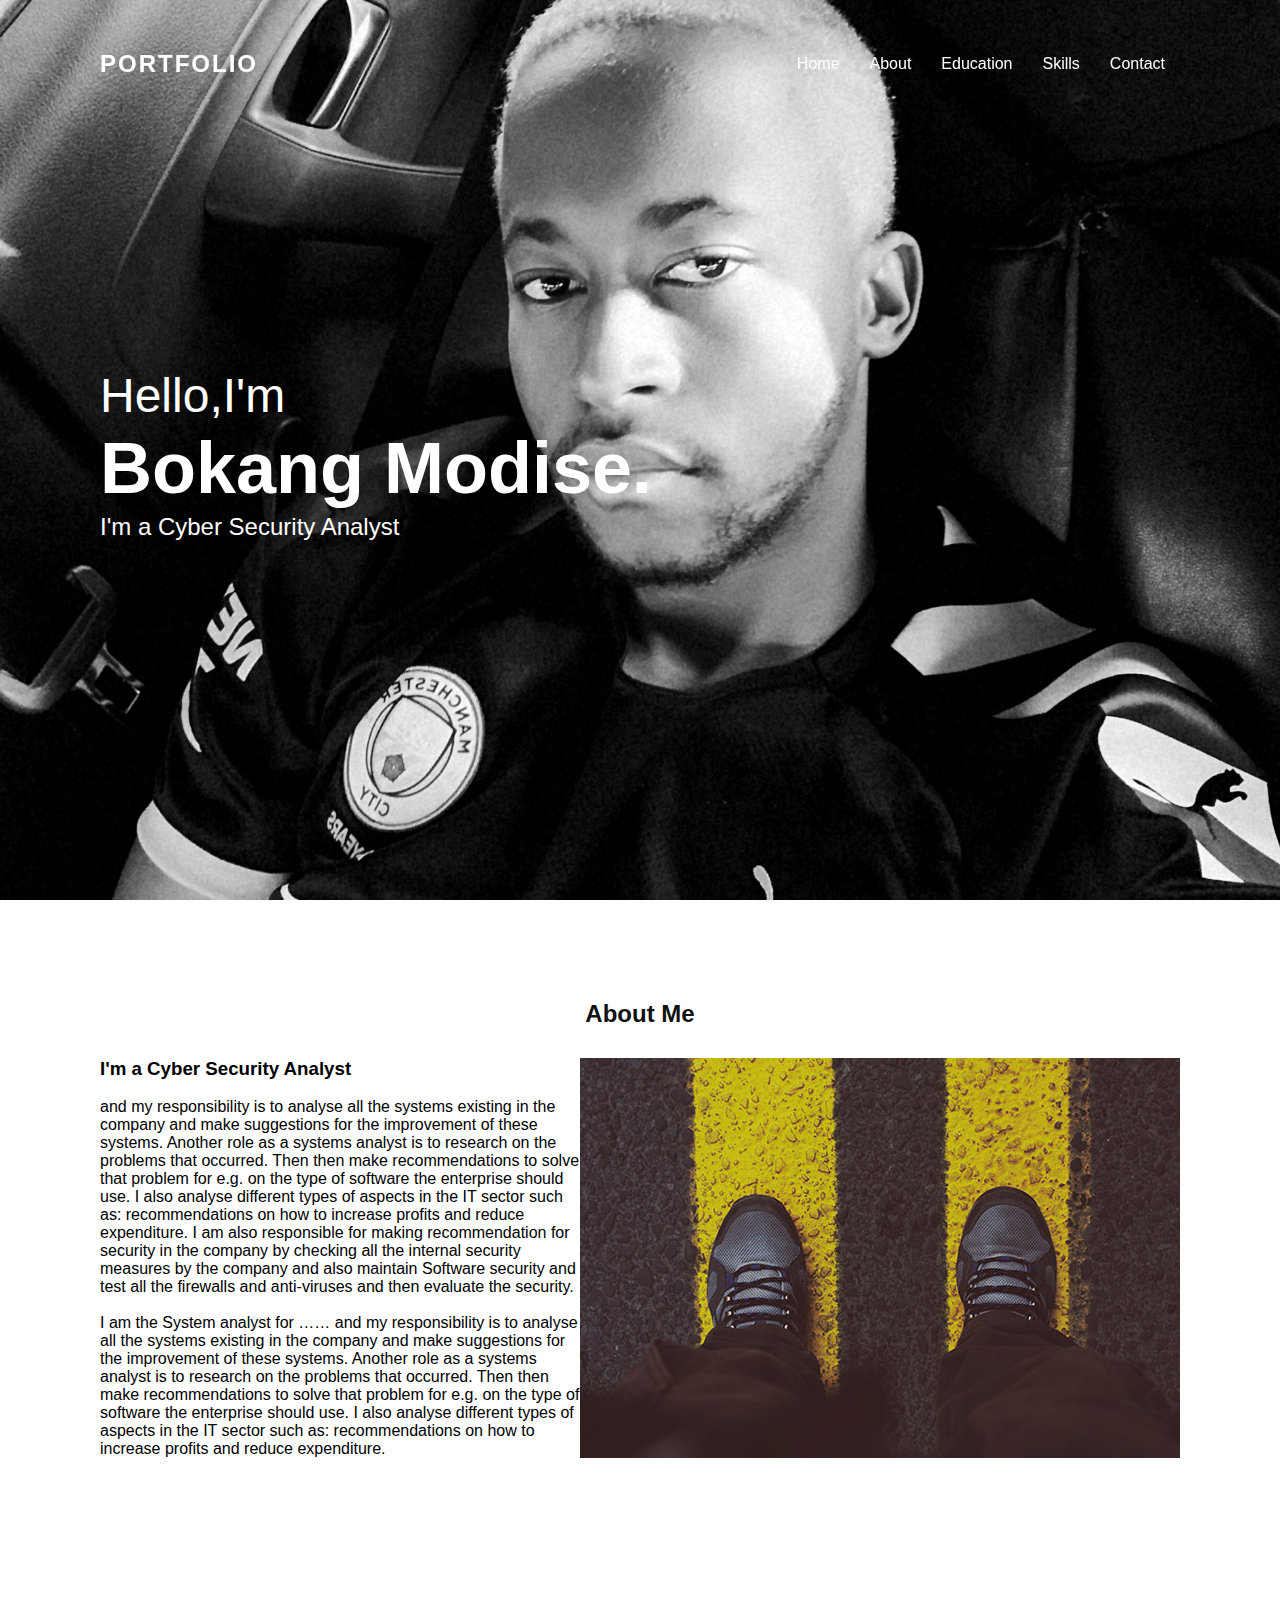
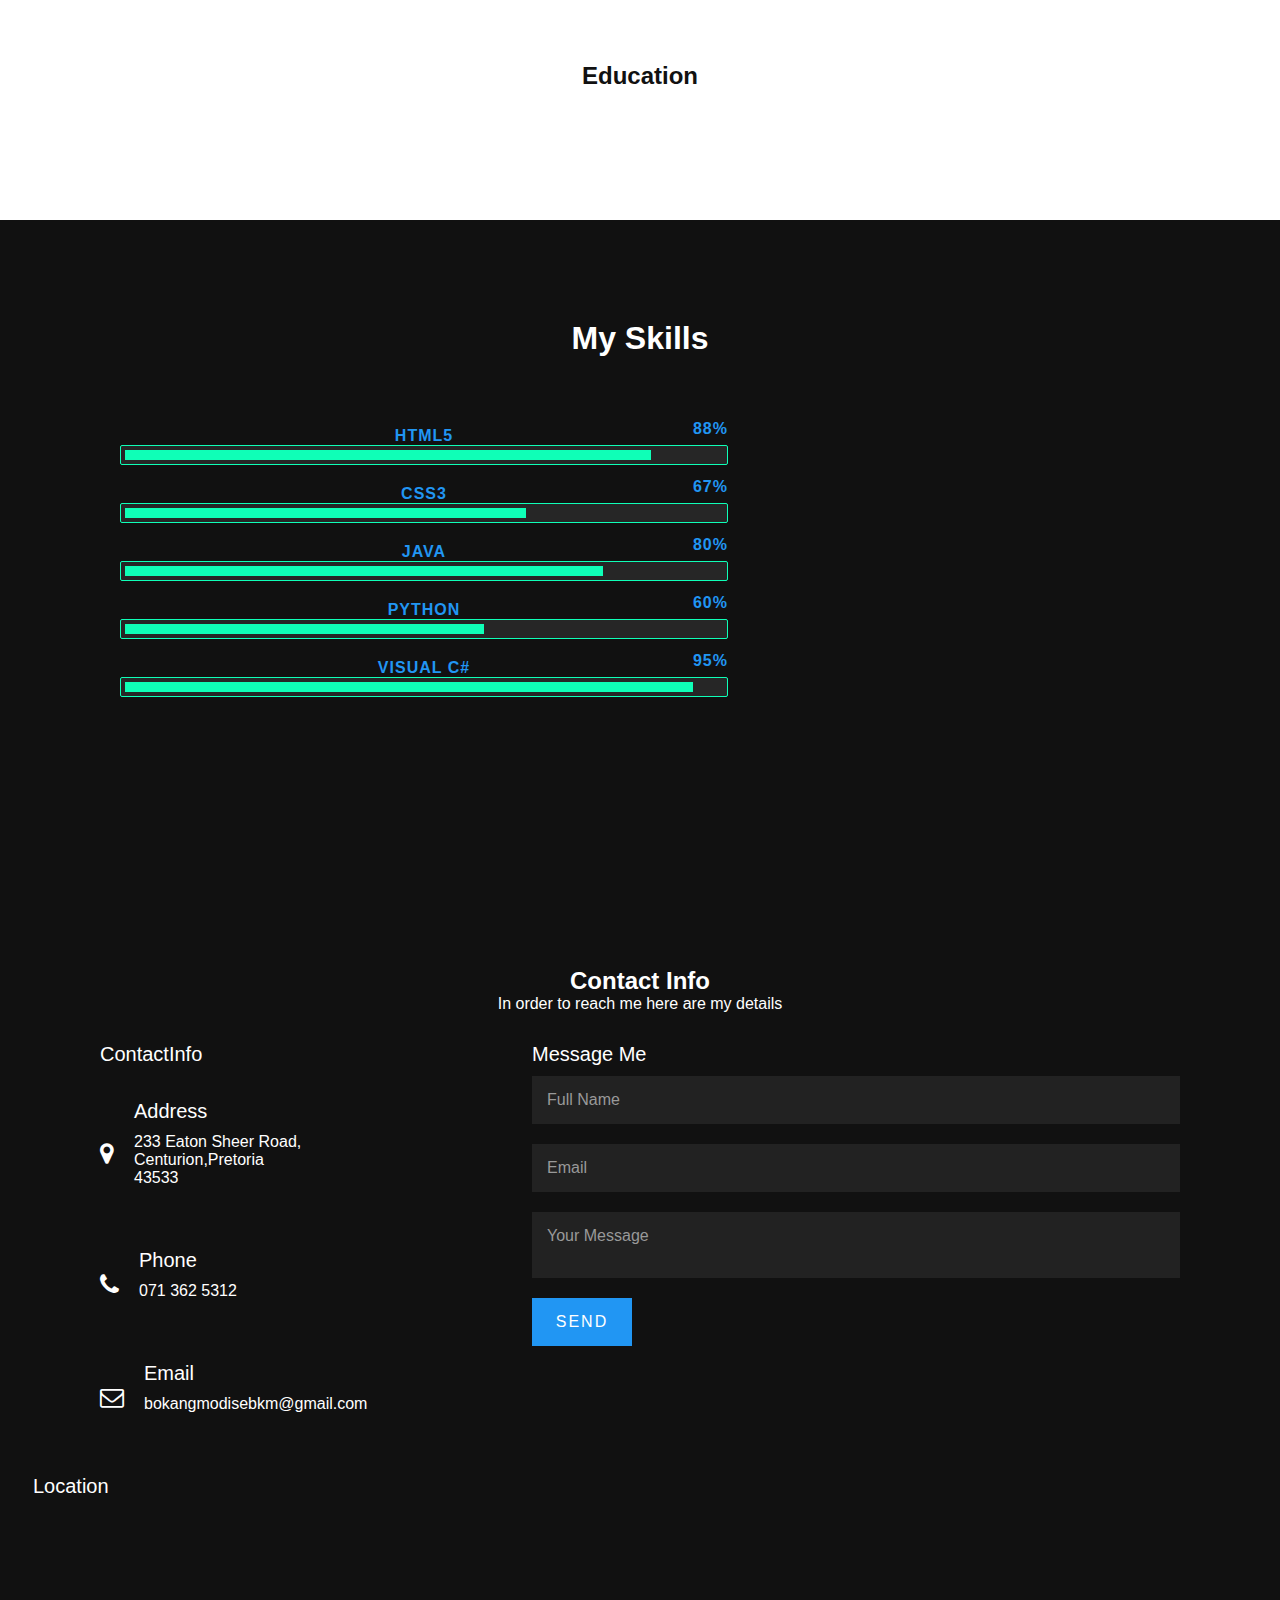
==== index.html @ 77e0d552 "Rename HtmlPage.html to index.html" ====
﻿<!DOCTYPE html>
<html>
<head>
    <title> Bokang Modise-Cyber Analyst</title>
	<meta charset="utf-8" />
    <link rel="stylesheet" href="https://stackpath.bootstrapcdn.com/font-awesome/4.7.0/css/font-awesome.min.css" integrity="sha384-wvfXpqpZZVQGK6TAh5PVlGOfQNHSoD2xbE+QkPxCAFlNEevoEH3Sl0sibVcOQVnN" crossorigin="anonymous">
    <link rel="stylesheet" href="StyleSheet.css">
</head>
<body>
    <header>
        <a href="#" class="logo">Portfolio</a>
        <div class="toggle"></div>
        <ul>
            <li><a href="#home">Home</a></li>
            <li><a href="#about">About</a></li>
            <li><a href="#education">Education</a></li>
            <li><a href="#skills">Skills</a></li>
            <li><a href="#contact">Contact</a></li>
        </ul>
    </header>
    <section class="banner" id= "home">
        <div class="textBx">
            <h2>Hello,I'm<br><span>Bokang Modise.</span></h2>
            <h3>I'm a Cyber Security Analyst</h3>
        </div>
    </section>
    <section class="about" id="about">
        <div class="heading">
            <h2>About Me </h2>
        </div>

        <div class="content">
            <div class="contentBx w50">
                <h3>I'm a Cyber Security Analyst</h3>
                <p>
                    <br>and my responsibility is to analyse all the systems existing in the
                    company and make suggestions for the improvement of these systems.
                    Another role as a systems analyst is to research on the problems
                    that occurred. Then then make recommendations to solve that problem
                    for e.g. on the type of software the enterprise should use.
                    I also analyse different types of aspects in the IT sector such as:
                    recommendations on how to increase profits and reduce expenditure.
                    I am also responsible for making recommendation for security in
                    the company by checking all the internal security measures
                    by the company and also maintain Software security and test
                    all the firewalls and anti-viruses and then evaluate the security.
                    <br><br>
                    I am the System analyst for …… and my responsibility is to analyse
                    all the systems existing in the company and make
                    suggestions for the improvement of these systems.
                    Another role as a systems analyst is to research on the problems
                    that occurred. Then then make recommendations to solve that problem
                    for e.g. on the type of software the enterprise should use.
                    I also analyse different types of aspects in the IT sector
                    such as: recommendations on how to increase profits and reduce expenditure.
                </p>
            </div>
            <div class="contentBx w50">
                <img src="img1.jpg" class="img">
            </div>
        </div>
    </section>

    <section class="education" id="education">
        <div class="heading">
            <h2>Education </h2>
        </div>

    </section>

    <section class="skills" id="skills">
        <div class="heading" style="color:white">
            <h1>My Skills </h1>
        </div>

            <div class="center">
                <div class="skillBx">
                    <p>HTML5</p>
                    <p>88%</p>
                    <div class="skill">
                        <div class="skill_level" style="width:88%"></div>
                     </div>
            </div>

                <div class="skillBx">
                    <p>Css3</p>
                    <p>67%</p>
                    <div class="skill">
                        <div class="skill_level" style="width:67%"></div>
                    </div>
                </div>

                <div class="skillBx">
                    <p>Java</p>
                    <p>80%</p>
                    <div class="skill">
                        <div class="skill_level" style="width:80%"></div>
                    </div>
                </div>

                <div class="skillBx">
                    <p>Python</p>
                    <p>60%</p>
                    <div class="skill">
                        <div class="skill_level" style="width:60%"></div>
                    </div>
                </div>

                <div class="skillBx">
                    <p>Visual C#</p>
                    <p>95%</p>
                    <div class="skill">
                        <div class="skill_level" style="width:95%"></div>
                    </div>
                </div>
        </div>
    </section>

    <section class="contact" id="contact">
        <div class="heading" style="color:white">
            <h2>Contact Info</h2>
            <p>In order to reach me here are my details</p>
        </div>
        <div class="content">
            <div class="contactInfo">
                <h3>ContactInfo</h3>
                <div class="contactInfoBx">
                    <div class="box">
                        <div class="icon">
                            <i class="fa fa-map-marker"></i>
                            <div class="text">
                                <h3>Address</h3>
                                <p>233 Eaton Sheer Road, <br>Centurion,Pretoria<br> 43533</p><br>
                            </div>
                        </div>
                    </div>

                    <div class="box">
                        <div class="icon">
                            <i class="fa fa-phone"></i>
                            <div class="text">
                                <h3>Phone</h3>
                                <p>071 362 5312</p><br>
                            </div>
                        </div>
                    </div>
                    <div class="box">
                        <div class="icon">
                            <i class="fa fa-envelope-o"></i>
                            <div class="text">
                                <h3>Email</h3>
                                <p>bokangmodisebkm@gmail.com<br></p><br>
                            </div>
                        </div>
                    </div>

                    <div class="box">
                        <div class="icon">
                            <i class="fa fa-map-marker"></i>
                            <div class="text">
                                <h3>Location</h3>
                                <p><iframe src="https://www.google.com/maps/embed?pb=!1m18!1m12!1m3!1d3563.8118425472735!2d27.861540615040777!3d-26.71845738321163!2m3!1f0!2f0!3f0!3m2!1i1024!2i768!4f13.1!3m3!1m2!1s0x1e945908d48164cb%3A0x8463ec0c5df0f3bd!2sMoahi%20Village!5e0!3m2!1sen!2sza!4v1601318070463!5m2!1sen!2sza" width="600" height="450" frameborder="0" style="border:0;" allowfullscreen="" aria-hidden="false" tabindex="0"></iframe></p>
                            </div>
                        </div>
                    </div>
                </div>
        </div>
            <div class="formBx">
                <form>
                    <h3> Message Me</h3>
                    <input type="text" name="" placeholder="Full Name">
                    <input type="email" name="" placeholder="Email">
                    <textarea placeholder="Your Message"></textarea>
                    <input type="Submit" value="Send">
                </form>
            </div>
        </div>

       
</section>

    <script type="text/javascript">
        window.addEventListener('scroll', function () {
            var header = document.querySelector('header');
            header.classList.toggle('sticky', window.screenY > 0);
        });

    </script>
    
</body>

</html>
---- StyleSheet.css ----
﻿*
{
    margin:0;
    padding:0;
    box-sizing:border-box;
    font-family: 'poppins', sans-serif;
}
section
{
    padding: 100px;
}
.banner
{
    position:relative;
    min-height:100vh;
    background:url(IMG_20200828_195956.jpg);
    background-size:cover;
    background-position:right;
    display:flex;
    justify-content:space-between;
    align-items:center;
}
.banner h2
{
    font-size:3em;
    color:#fff;
    font-weight:500;
    line-height:1.5em;
}
.banner h2 span
{
    font-size:1.5em;
    font-weight:700;
}
.banner h3
{
    font-size:1.5em;
    color:#fff;
    font-weight:500;
}
header
{
    position:fixed;
    top:0;
    left:0;
    width:100%;
    padding:40px 100px;
    z-index:1000;
    display:flex;
    justify-content:space-between;
    align-items:center;
}
header .logo
{
    color:#fff;
    font-size:24px;
    text-transform:uppercase;
    text-decoration:none;
    font-weight:700;
    letter-spacing:2px;
}
header ul
{
    position:relative;
    display:flex;
}
header ul li
{
    position:relative;
    list-style:none;

}
header ul li a
{
    position:relative;
    display:inline-block;
    margin: 15px;
    color:#fff;
    text-decoration:none;
}
.heading
{
    width:100%;
    text-align:center;
    margin-bottom:30px;
    color:#111;
}
.content
{
    display:flex;
    text-align:left;
    
}

.skills
{
    background:#111;
}

.center
{
    width:60%;
    text-align:center;
    margin-bottom:30px;  
    padding:20px;
    box-sizing:border-box;
}
.skillBx
{
    box-sizing:border-box;
    width: 100%;
    margin: 20px 0;

}
.skillBx p
{
    color:#2196f3;
    text-transform: uppercase;
    padding: 0;
    font-weight:bold;
    letter-spacing:1px; 
}
.skillBx p:nth-child(2)
{
    float: right;
    position:relative;
    top:-25px;
}

.skill
{
    background:#262626;
    padding:4px;
    box-sizing:border-box;
    border:1px solid #0fffb7;
    border-radius: 2px; 
}

.skill_level
{
    background: #0fffb7;
    width: 100%;
    height:10px;
}

.contact
{
background: #111;
}
.formBx
{
    min-width:60%;
}
.formBx form
{
    display:flex;
    flex-direction:column;
}
.formBx form h3,
.contactInfo h3
{
    color:#fff;
    font-size:20px;
    font-weight:500;
    margin-bottom:10px;
}
.formBx form input,
.formBx form textarea
{
    margin-bottom:20px;
    padding:15px;
    font-size:16px;
    border:none;
    outline:none;
    background:#222;
    color:#fff;
    resize:none;
}
.formBx
{
    min-height: 200px;
}
.formBx form input::placeholder,
.formBx form textarea::placeholder
{
    color:#999;
}
.formBx form input[type="Submit"]
{
    max-width:100px;
    background:#2196f3;
    cursor:pointer;
    text-transform:uppercase;
    letter-spacing:2px;
}
.contactInfo
{
    min-width:40%;
}
.contactInfoBx
{
    position:relative;
}
.contactInfoBx .box
{
    position:relative;
    padding:20px 0;
    display:flex; 
}
.contactInfoBx .box .icon
{
    min-width: 40px;
    padding-top: 4px;
    color:#fff;
    display:flex;
    justify-content:center;
    align-items:center;
    font-size:24px;
}
.contactInfoBx .box .text
{
    display:flex;
    margin-left:20px;
    font-size:16px;
    color:#fff;
    flex-direction:column;
    font-weight:300;
}
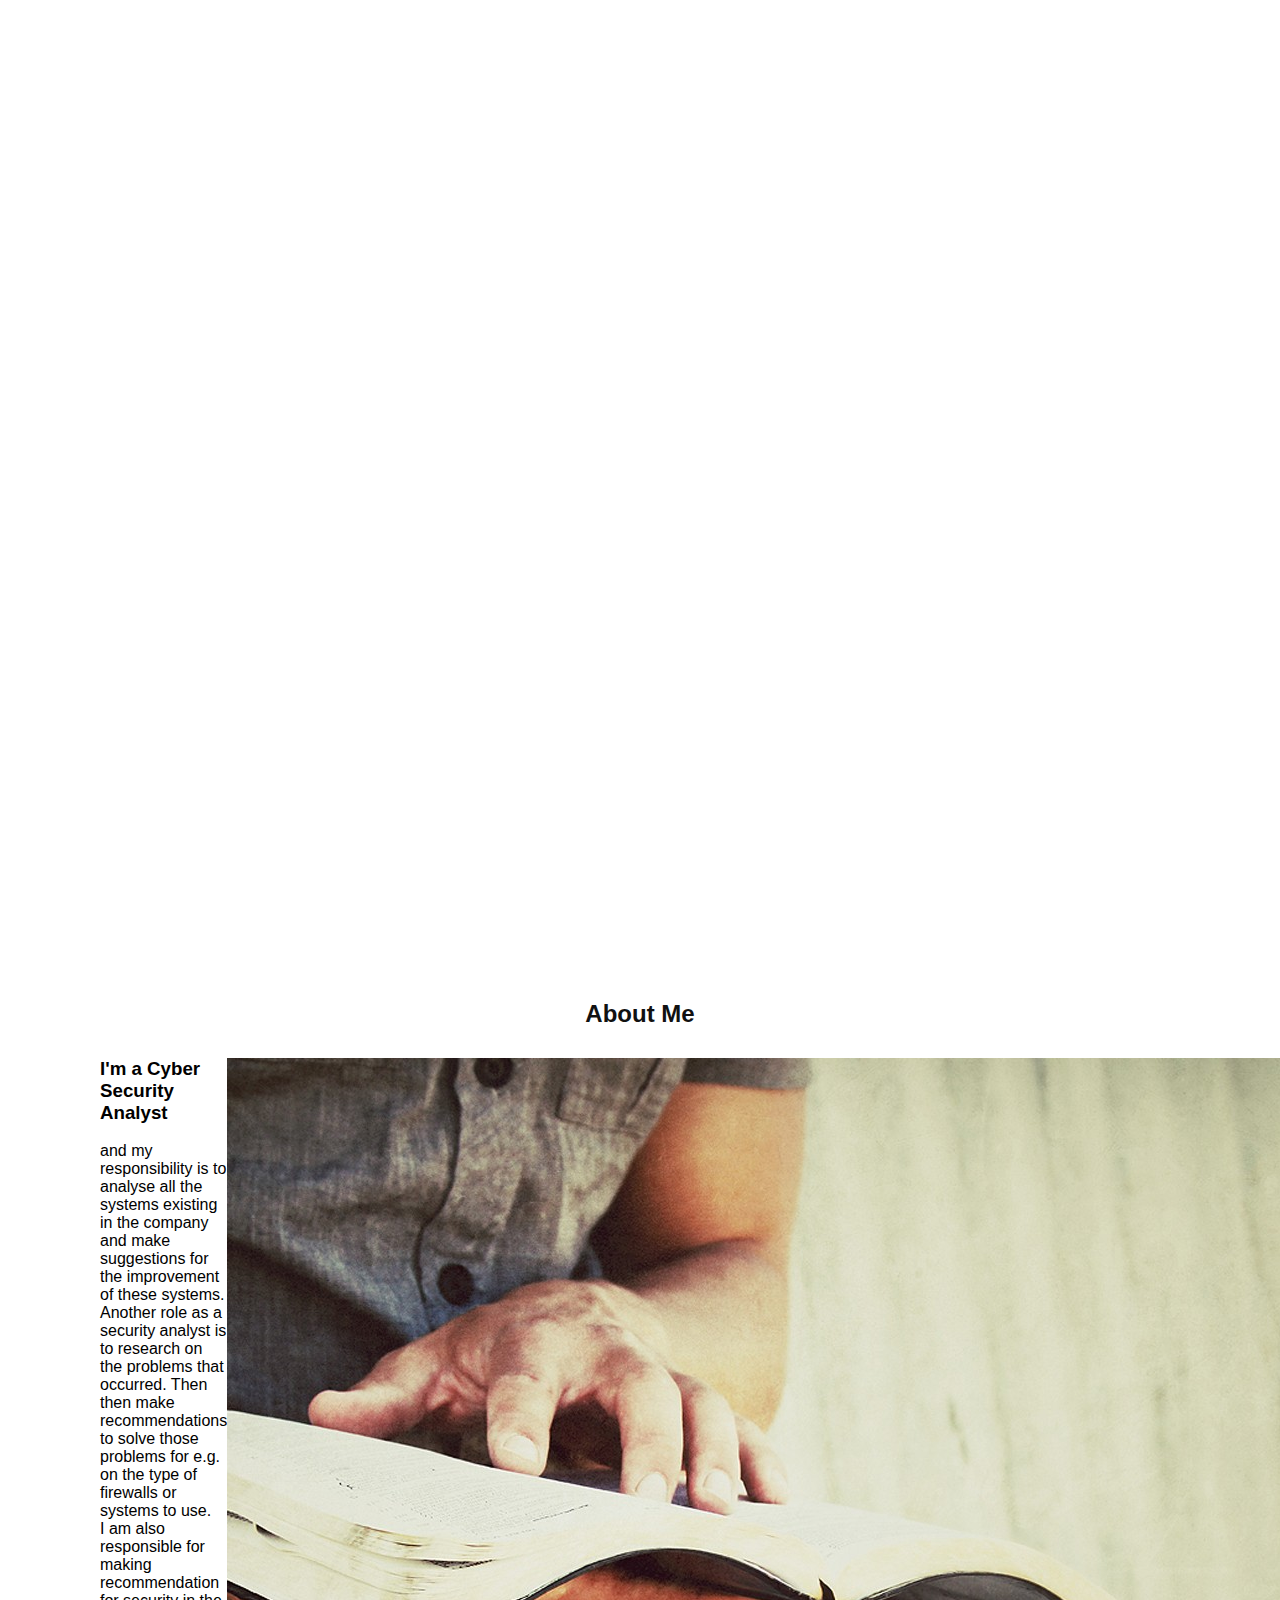
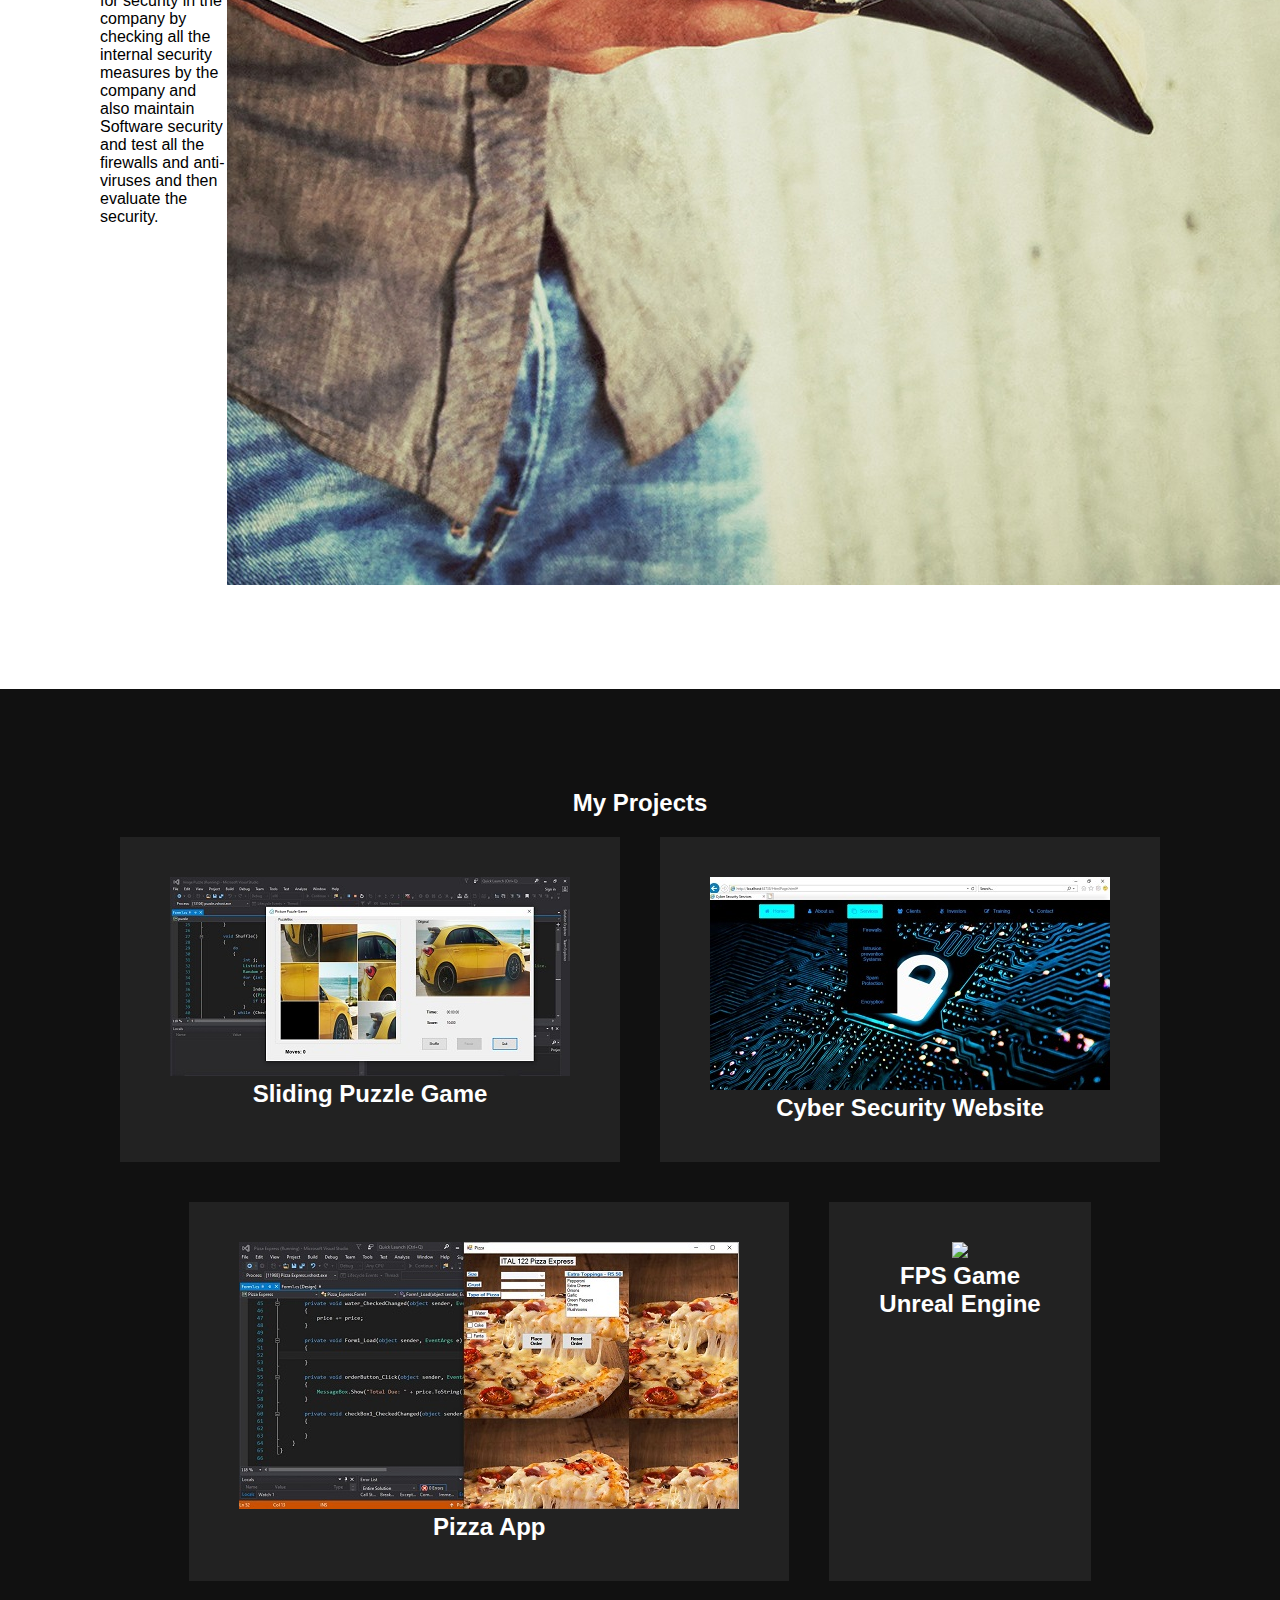
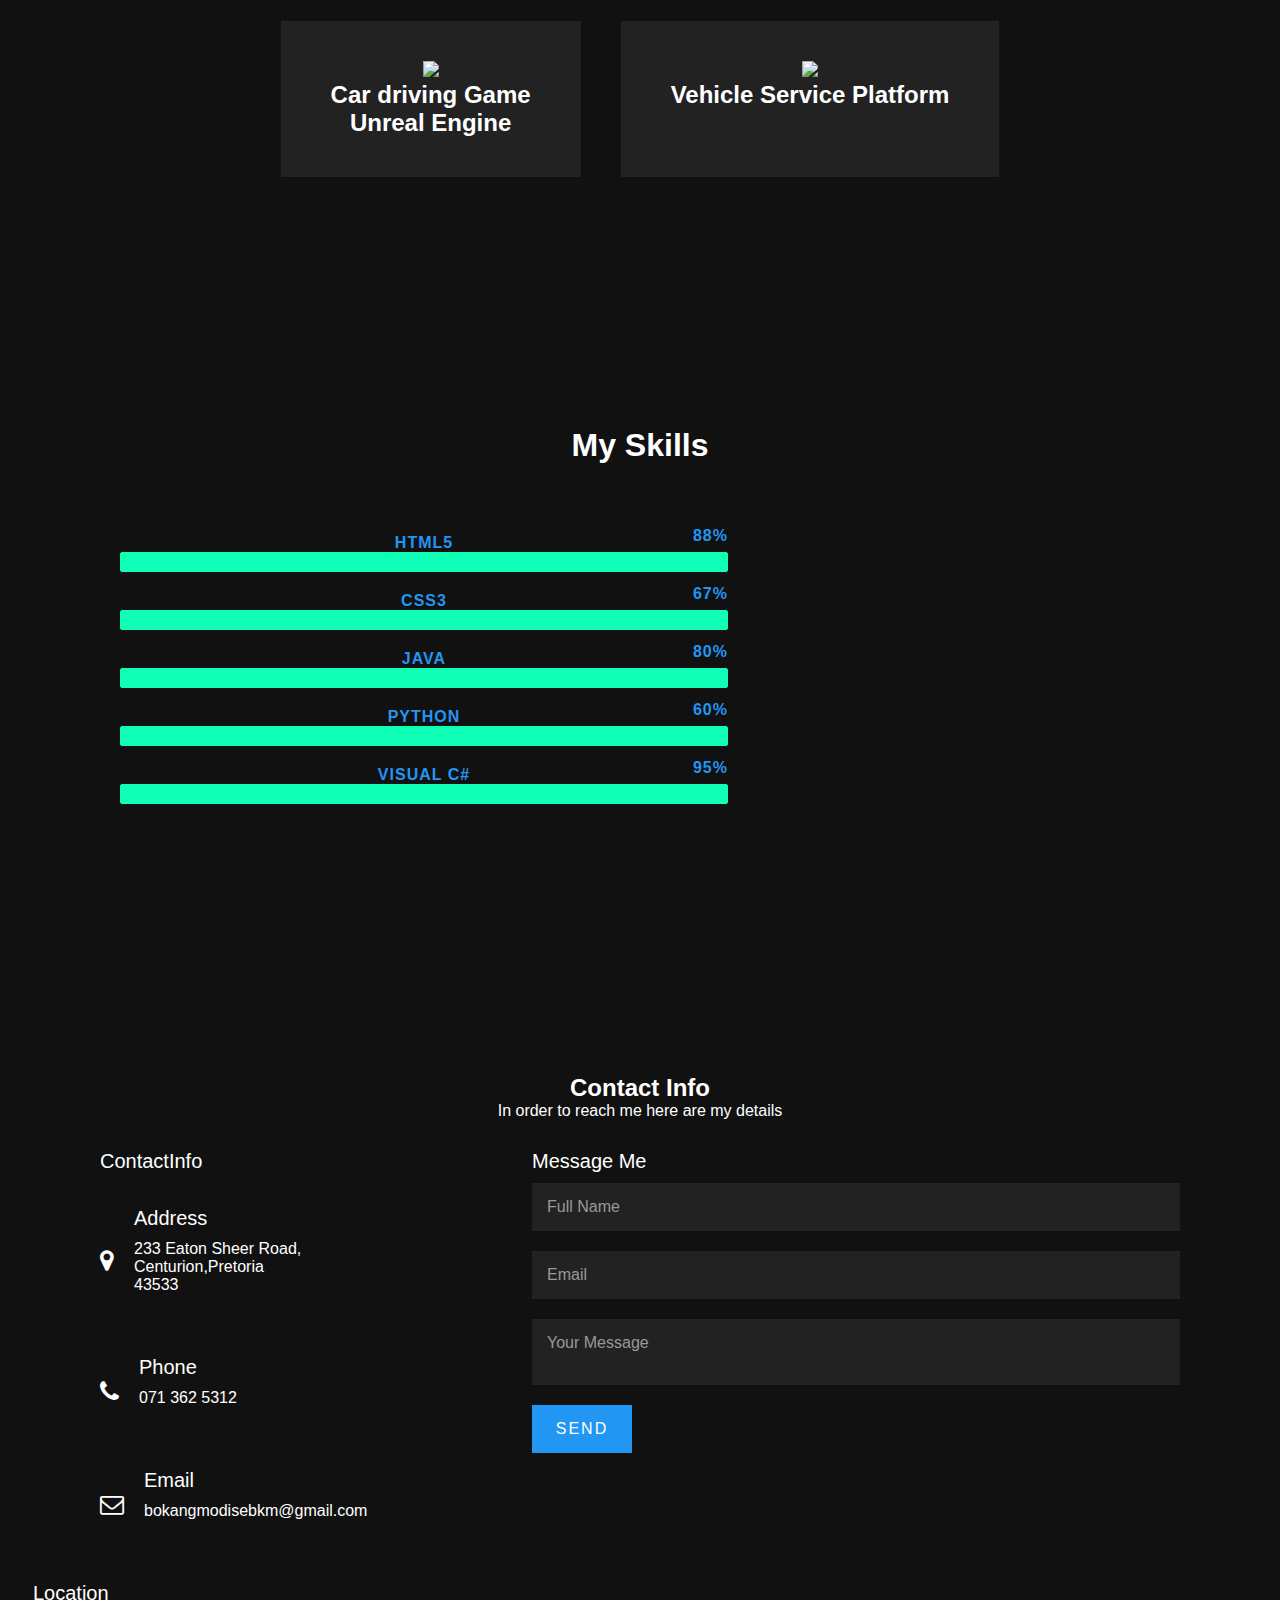
==== commit 0a44f6a5: "Rename HtmlPage.html to index.html" ====
--- a/index.html
+++ b/index.html
@@ -8,12 +8,12 @@
 </head>
 <body>
     <header>
-        <a href="#" class="logo">Portfolio</a>
+        <a href="#" class="logo">Resume</a>
         <div class="toggle"></div>
         <ul>
             <li><a href="#home">Home</a></li>
             <li><a href="#about">About</a></li>
-            <li><a href="#education">Education</a></li>
+            <li><a href="#projects">Projects</a></li>
             <li><a href="#skills">Skills</a></li>
             <li><a href="#contact">Contact</a></li>
         </ul>
@@ -35,37 +35,55 @@
                 <p>
                     <br>and my responsibility is to analyse all the systems existing in the
                     company and make suggestions for the improvement of these systems.
-                    Another role as a systems analyst is to research on the problems
-                    that occurred. Then then make recommendations to solve that problem
-                    for e.g. on the type of software the enterprise should use.
-                    I also analyse different types of aspects in the IT sector such as:
-                    recommendations on how to increase profits and reduce expenditure.
+                    Another role as a security analyst is to research on the problems
+                    that occurred. Then then make recommendations to solve those problems
+                    for e.g. on the type of firewalls or systems to use.<br>
+
                     I am also responsible for making recommendation for security in
                     the company by checking all the internal security measures
                     by the company and also maintain Software security and test
                     all the firewalls and anti-viruses and then evaluate the security.
                     <br><br>
-                    I am the System analyst for …… and my responsibility is to analyse
-                    all the systems existing in the company and make
-                    suggestions for the improvement of these systems.
-                    Another role as a systems analyst is to research on the problems
-                    that occurred. Then then make recommendations to solve that problem
-                    for e.g. on the type of software the enterprise should use.
-                    I also analyse different types of aspects in the IT sector
-                    such as: recommendations on how to increase profits and reduce expenditure.
+                    
                 </p>
             </div>
             <div class="contentBx w50">
-                <img src="img1.jpg" class="img">
-            </div>
-        </div>
-    </section>
-
-    <section class="education" id="education">
-        <div class="heading">
-            <h2>Education </h2>
-        </div>
-
+                <img src="60OKJl.jpg" class="img">
+            </div>
+        </div>
+    </section>
+
+    <section class="projects" id="projects">
+        <div class="heading" style="color:white">
+            <h2>My Projects </h2>
+
+            <div class="content">
+                <div class="serviceBx">
+                    <img src="project_1.JPG" class="img" >
+                    <h2>Sliding Puzzle Game</h2>
+                 </div>
+                <div class="serviceBx">
+                    <img src="project_2.JPG" class="img">
+                    <h2>Cyber Security Website</h2>
+                </div>
+                <div class="serviceBx">
+                    <img src="project_3.JPG" class="img">
+                    <h2>Pizza App</h2>
+                </div>
+                <div class="serviceBx">
+                    <img src="project_4.JPG" class="img">
+                    <h2>FPS Game<br>Unreal Engine</h2>
+                </div>
+                <div class="serviceBx">
+                    <img src="project_5.png" class="img">
+                    <h2>Car driving Game<br /> Unreal Engine</h2>
+                </div>
+                <div class="serviceBx">
+                    <img src="project_6.JPG" class="img">
+                    <h2>Vehicle Service Platform</h2>
+                </div>
+            </div>
+        </div>
     </section>
 
     <section class="skills" id="skills">
--- a/StyleSheet.css
+++ b/StyleSheet.css
@@ -92,6 +92,30 @@
     
 }
 
+.projects
+{
+    background:#111;
+}
+
+.projects .content
+{
+    display:flex;
+    justify-content:center;
+    flex-wrap:wrap;
+    flex-direction:row;
+}
+
+.projects .content .serviceBx
+{
+    padding:40px 50px;
+    background:#222;
+    color:#fff;
+    max-width340px;
+    margin:20px;
+    text-align:center;
+    transition: 0.5s;
+}
+
 .skills
 {
     background:#111;
@@ -129,7 +153,7 @@
 
 .skill
 {
-    background:#262626;
+    background:#0fffb7;
     padding:4px;
     box-sizing:border-box;
     border:1px solid #0fffb7;
